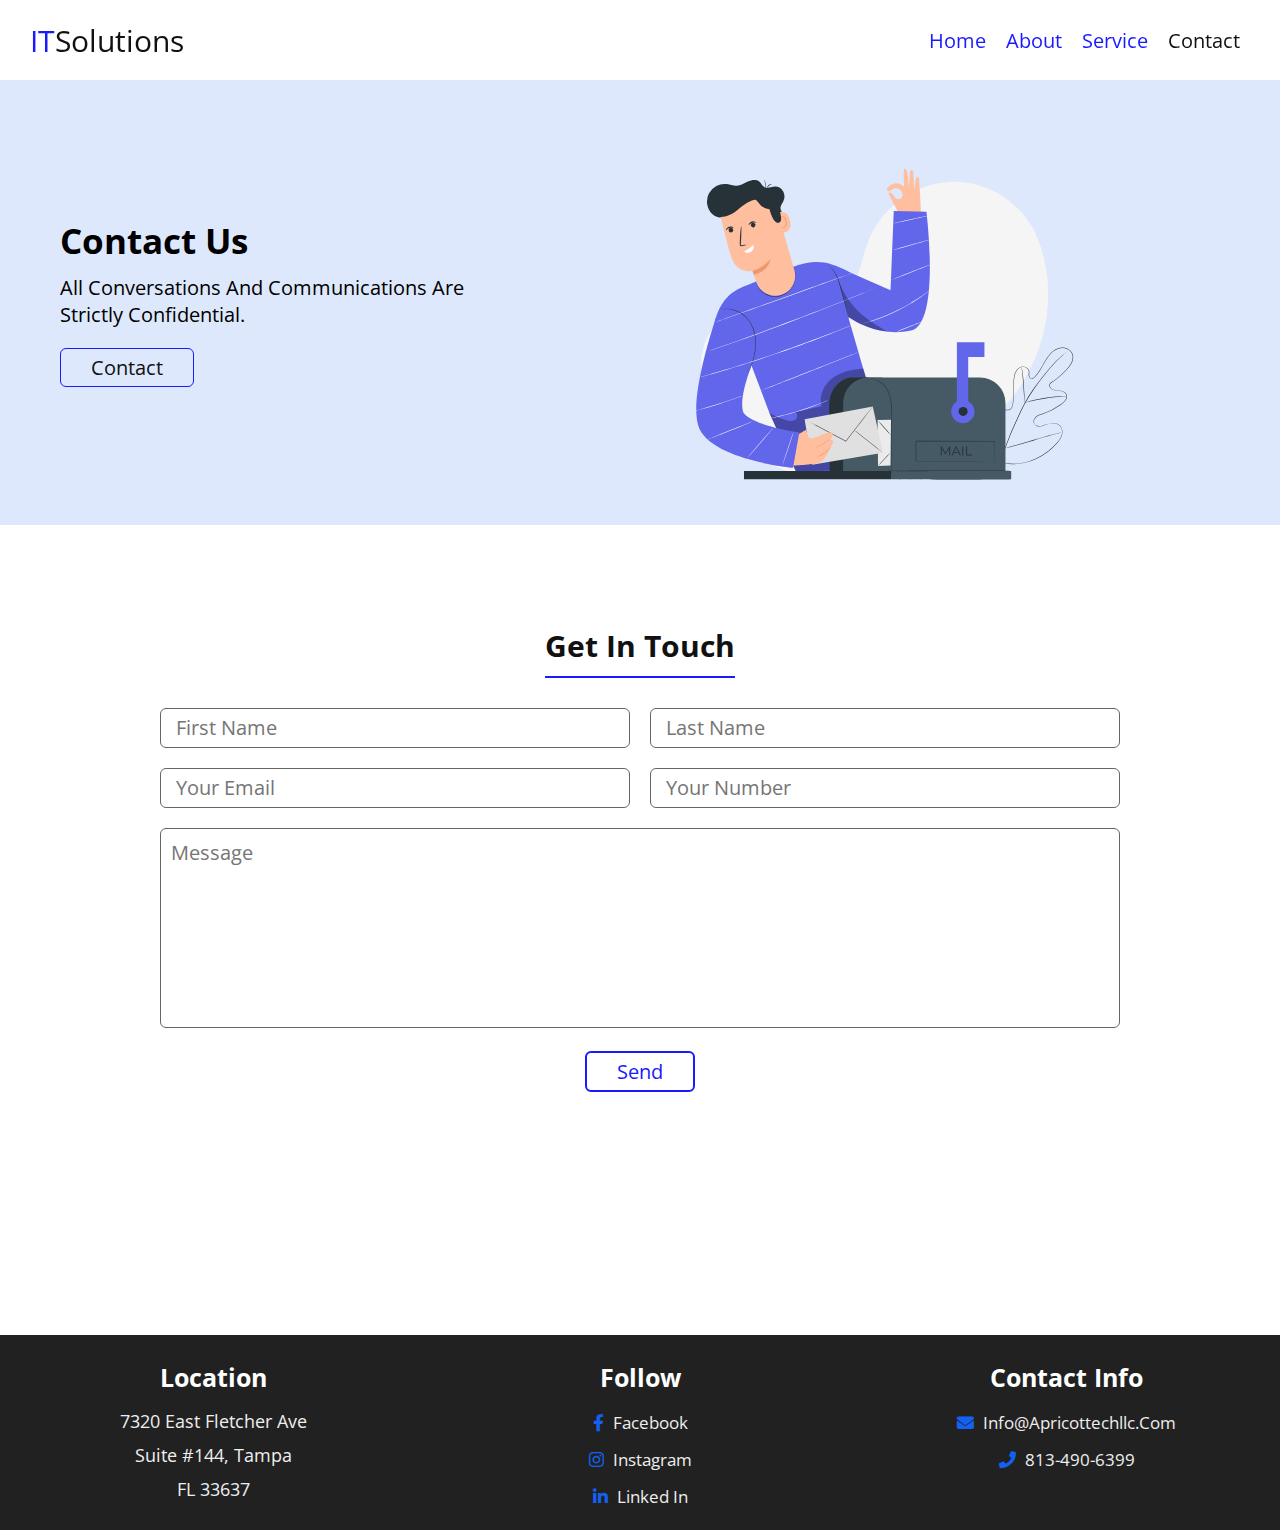
==== contact.html @ 90425633 "Add files via upload" ====
<!DOCTYPE html>
<html lang="en">

<head>
    <meta charset="UTF-8">
    <meta http-equiv="X-UA-Compatible" content="IE=edge">
    <meta name="viewport" content="width=device-width, initial-scale=1.0">

    <!-- font awesome cdn link  -->
    <link rel="stylesheet" href="https://cdnjs.cloudflare.com/ajax/libs/font-awesome/5.15.2/css/all.min.css">

    <!-- custom css -->
    <link rel="stylesheet" href="./assets/css/styles.css">

    <!-- font awesome cdn link -->
    <link rel="stylesheet" href="https://cdnjs.cloudflare.com/ajax/libs/font-awesome/5.15.2/css/all.min.css">

    <title>IT Solutions</title>
</head>

<body>

    <header>

        <a href="./index.html" class="logo"><span>IT</span>Solutions</a>

        <div id="menu" class="fas fa-bars"></div>

        <nav class="navbar">
            <ul>
                <li><a href="#home">home</a></li>
                <li><a href="#home">about</a></li>
                <li><a href="#home">service</a></li>
                <li><a class="active" href="#register">contact</a></li>
            </ul>
        </nav>

    </header>

    <!-- header section ends -->

    <!-- home section starts  -->

    <section class="home" id="home">

        <div class="hero">
            <div class="left">
                <h1>Contact Us</h1>
                <div class="sub">
                    <span>All conversations and communications are strictly confidential.</span> <br>
                    <a href="#contact"><button class="btn">contact</button></a>
                </div>
            </div>
        </div>

        <div class="hero-img">
            <img src="./assets/images/contact-img.svg" alt="IT Solutions" title="IT Solutions" />
        </div>

    </section>

    <section class="contact" id="contact">

        <h1 class="heading">Get in Touch</h1>

        <form action="">

            <div class="inputBox">
                <input type="text" placeholder="first name">
                <input type="text" placeholder="last name">
            </div>

            <div class="inputBox">
                <input type="email" placeholder="your email">
                <input type="number" placeholder="your number">
            </div>

            <textarea name="" id="" cols="30" rows="10" placeholder="message"></textarea>

            <input type="submit" class="btn" value="send">

        </form>

    </section>



    <!-- footer section -->
    <div class="footer">
        <div class="box-container">
            <div class="box">
                <h3>Location</h3>
                <a href="#">7320 East Fletcher Ave</a>
                <a href="#">Suite #144, Tampa</a>
                <a href="#">FL 33637</a>
            </div>


            <div class="box">
                <h3>Follow</h3>
                <p><i class="fab fa-facebook-f"></i> Facebook </p>
                <p><i class="fab fa-instagram"></i> Instagram</p>
                <p><i class="fab fa-linkedin-in"></i> Linked In</p>
            </div>

            <div class="box">
                <h3>Contact Info</h3>
                <p><i class="fas fa-envelope"></i> info@apricottechllc.com </p>
                <p><i class="fas fa-phone"></i> 813-490-6399</p>
            </div>




        </div>
    </div>

</body>

<!-- jquery cdn link  -->
<script src="https://cdnjs.cloudflare.com/ajax/libs/jquery/3.5.1/jquery.min.js"></script>


<script src="./assets/js/scripts.js"></script>

</html>
---- assets/css/styles.css ----
@import url('https://fonts.googleapis.com/css2?family=Open+Sans:wght@300;400;600&display=swap');

:root {
    /* --orange:#ff9f1a; */
    --primary: #1a1aff;
    --wt: #fff;
}

* {
    font-family: 'Open Sans', sans-serif;
    margin: 0;
    padding: 0;
    box-sizing: border-box;
    transition: all .2s linear;
    text-transform: capitalize;
    outline: none;
    text-decoration: none;
}

*::selection {
    background: var(--primary);
    color: var(--wt);
}

html {
    font-size: 62.5%;
    overflow-x: hidden;
}

.btn {
    cursor: pointer;
    border: .2rem solid var(--primary);
    color: var(--primary);
    background: none;
    padding: .5rem 3rem;
    margin-top: 1rem;
    position: relative;
    z-index: 0;
    font-size: 2rem;
}

.btn::before {
    content: '';
    position: absolute;
    top: 0;
    left: 0;
    height: 100%;
    width: 100%;
    background: var(--primary);
    z-index: -1;
    clip-path: circle(0% at 0% 0%);
    transition: .3s;
}

.btn:hover::before {
    clip-path: circle(100%);
}

.btn:hover {
    color: var(--wt);
}

.heading {
    display: inline-block;
    color: #333;
    margin: 2rem 0;
    padding: 1rem 0;
    padding-top: 8rem;
    font-size: 3rem;
    border-bottom: .2rem solid var(--primary);
}

header {
    width: 100%;
    display: flex;
    align-items: center;
    justify-content: space-between;
    position: fixed;
    top: 0;
    left: 0;
    z-index: 1000;
    padding: 2rem 3rem;
}

header .logo {
    font-size: 3rem;
    color: #111;
}

header .logo span {
    color: var(--primary);
}

header .navbar ul {
    list-style: none;
    display: flex;
    align-items: center;
    justify-content: space-between;
}

header .navbar ul li {
    margin: 0 1rem;
}

header .navbar ul li a {
    color: #111;
    font-size: 2rem;
}

header .navbar ul li a.active,
header .navbar ul li a:hover {
    color: var(--primary);
}

header #menu {
    font-size: 3rem;
    color: var(--primary);
    cursor: pointer;
    display: none;
}

header.header-active {
    background: var(--wt);
    box-shadow: 0 .1rem .3rem rgba(0, 0, 0, .3);
}

header.header-active .logo,
header.header-active .navbar a {
    color: #333;
}

/* Hero Section */

.home {
    display: flex;
    padding: 20px;
    align-items: center;
    justify-content: center;
    flex-flow: row;
    background-color: #a6c2f761;
    margin-top: 80px;
}

.home .btn {
    margin-top: 20px;
    color: #111;
    border: .1rem solid var(--primary);
    border-radius: 6px;
}

.home .btn:hover {
    color: var(--wt);
}

.home .hero {
    display: flex;
    align-items: center;
    justify-content: center;
    padding: 20px;
    flex-basis: 40%;
}

.home .hero .left {
    padding: 20px;
}

.home .hero h1 {
    font-size: 35px;
    margin-bottom: 10px;
}

.home .hero .sub span {
    font-size: 20px;
}

.home .hero-img {
    display: flex;
    align-items: center;
    justify-content: center;
    padding: 20px;
    flex-basis: 60%;
}

.hero-img img {
    width: 70%;
}

/* About Us */

.about .row {
    min-height: 100vh;
    display: flex;
    align-items: center;
    justify-content: center;
    flex-wrap: wrap;
    padding-top: 8rem;
}

.about .row .image {
    flex: 1 1 40rem;
    padding: 2rem;
}

.about .row .image img {
    height: 100%;
    width: 100%;
    object-fit: cover;
    border-radius: 10px;
}

.about .row .content {
    flex: 1 1 40rem;
    padding: 2rem;
}

.about .row .content h3 {
    color: #333;
    font-size: 4rem;
}

.about .row .content h4 {
    color: #333;
    font-size: 2rem;
}

.about .row .content p {
    color: #666;
    font-size: 1.7rem;
    padding: 1rem 0;
}

.about .row .content ul {
    list-style-type: circle;
}


/* Services Section */

.service {
    min-height: 100vh;
    text-align: center;
    padding: 40px;
}

.service .description p {
    font-size: 25px;
    padding-left: 45px;
    padding-right: 45px;
    text-align: center;
    margin: 20px;
    color: #666;
}

.service .box-container {
    display: flex;
    align-items: center;
    justify-content: center;
    flex-wrap: wrap;
}

.service .box-container .box {
    height: 29rem;
    width: 42rem;
    margin: 1.4rem;
    overflow: hidden;
    position: relative;
    cursor: pointer;
    border-radius: 8px;
}

.service .box-container .box img {
    height: 100%;
    width: 100%;
    object-fit: cover;
}

.service .box-container .box .info {
    height: 90%;
    width: 90%;
    position: absolute;
    top: 50%;
    left: 50%;
    transform: translate(-50%, -50%) scale(0);
    background: var(--wt);
    display: flex;
    align-items: center;
    justify-content: center;
    flex-flow: column;
}

.service .box-container .box:hover .info {
    transform: translate(-50%, -50%) scale(1);
}

.service .box-container .box .info h3 {
    font-size: 2.5rem;
    color: #333;
}

.service .box-container .box .info p {
    font-size: 1.2rem;
    color: #666;
    padding: 1rem 2rem;
}


/* testimonials css */

.testim .description p {
    font-size: 25px;
    padding-left: 45px;
    padding-right: 45px;
    text-align: center;
    margin: 20px;
    color: #666;
}




/* contact section */

.contact {
    min-height: 90vh;
    text-align: center;
    padding-bottom: 3rem;
}

.contact .heading {
    color: #111;
}

.contact form {
    width: 75%;
    margin: 0 auto;
}

.contact form .inputBox {
    display: flex;
    justify-content: space-between;
    flex-wrap: wrap;
}

.contact form .inputBox input,
textarea {
    height: 4rem;
    width: 49%;
    background: var(--wt);
    color: var(--wt);
    padding: 1rem 1.5rem;
    margin: 1rem 0;
    font-size: 2rem;
    border: .1rem solid #666;
    border-radius: 6px;
}

.contact form .inputBox input:focus,
textarea:focus {
    background: var(--wt);
    border: .2rem solid var(--primary);
    transition: all 1s ease-in-out;
}

.contact form textarea {
    height: 20rem;
    resize: none;
    padding: 1rem;
    width: 100%;
}

.contact form .btn {
    border-radius: 6px;
}

.contact form .btn:hover {
    background: var(--primary);
}



/* Footer Scetion */

.footer {
    background: rgb(33, 33, 33);
}

.footer .box-container {
    display: flex;
    justify-content: center;
    flex-wrap: wrap;
}

.footer .box-container .box {
    margin: 1.5rem;
    text-align: center;
    flex: 1 1 25rem;
}

.footer .box-container .heading-name h3 {
    font-size: 25px;
    color: #111;
}

.footer .box-container .box h3 {
    font-size: 2.5rem;
    color: #fff;
    padding: 1rem 0;
}

.footer .box-container .box p {
    font-size: 1.7rem;
    color: #eee;
    padding: .7rem 0;
}

.footer .box-container .box p i {
    padding-right: .5rem;
    color: #1261f3;
    cursor: pointer;
}

.footer .box-container .social p i {
    font-size: 20px;
    color: var(--wt);
    margin: 5px;
}

.footer .box-container .box a {
    font-size: 1.8rem;
    display: block;
    padding: .5rem 0;
    color: #eee;
}

.footer .box-container .box a:hover {
    text-decoration: underline;
}

.footer .credit {
    padding: 2rem 1rem;
    font-size: 2rem;
    color: #fff;
    background: #111;
    text-align: center;
    font-weight: normal;
    padding-bottom: 2rem;
}

.footer .credit a {
    color: #1261f3;
}








/* media queries  */

@media (max-width:768px) {

    html {
        font-size: 55%;
    }

    header #menu {
        display: block;
    }

    header .navbar {
        position: fixed;
        top: -100rem;
        left: 0;
        width: 100%;
        opacity: 0;
        background: var(--wt);
        border-top: .1rem solid rgba(0, 0, 0, .3);
    }

    header .navbar ul {
        flex-flow: column;
        padding: 2rem 0;
    }

    header .navbar ul li {
        margin: 1rem 0;
        text-align: center;
        width: 100%;
    }

    header .navbar ul li a {
        font-size: 2.5rem;
        color: #333;
        display: block;
    }

    header .navbar.nav-toggle {
        top: 8rem;
        opacity: 1;
    }

    .home {
        display: flex;
        flex-flow: column;
        background-color: #a6c2f761;
        margin-top: 90px;
    }

    .service .description p {
        font-size: 15px;
    }

    .testim .description p {
        font-size: 15px;
    }

}


@media (max-width:500px) {

    html {
        font-size: 50%;
    }

    .home h1 {
        font-size: 5rem;
    }

    .service {
        padding: 20px;
    }

}

@media (max-width:350px) {

    .service {
        padding: 10px;
    }

}






/* slider css */


.testim {
    min-height: 100vh;
    text-align: center;
    padding: 40px;
}

.testim .wrap {
    position: relative;
    width: 100%;
    max-width: 1020px;
    padding: 40px 20px;
    margin: auto;
}

.testim .arrow {
    display: block;
    position: absolute;
    color: #666;
    cursor: pointer;
    font-size: 2em;
    top: 50%;
    -webkit-transform: translateY(-50%);
    -ms-transform: translateY(-50%);
    -moz-transform: translateY(-50%);
    -o-transform: translateY(-50%);
    transform: translateY(-50%);
    -webkit-transition: all .3s ease-in-out;
    -ms-transition: all .3s ease-in-out;
    -moz-transition: all .3s ease-in-out;
    -o-transition: all .3s ease-in-out;
    transition: all .3s ease-in-out;
    padding: 5px;
    z-index: 22222222;
}

.testim .arrow:before {
    cursor: pointer;
}

.testim .arrow:hover {
    color: #0e36ea;
}


.testim .arrow.left {
    left: 10px;
}

.testim .arrow.right {
    right: 10px;
}

.testim .dots {
    text-align: center;
    position: absolute;
    width: 100%;
    bottom: 60px;
    left: 0;
    display: block;
    z-index: 3333;
    height: 12px;
}

.testim .dots .dot {
    list-style-type: none;
    display: inline-block;
    width: 12px;
    height: 12px;
    border-radius: 50%;
    border: 1px solid #666;
    margin: 0 10px;
    cursor: pointer;
    -webkit-transition: all .5s ease-in-out;
    -ms-transition: all .5s ease-in-out;
    -moz-transition: all .5s ease-in-out;
    -o-transition: all .5s ease-in-out;
    transition: all .5s ease-in-out;
    position: relative;
}

.testim .dots .dot.active,
.testim .dots .dot:hover {
    background: var(--primary);
    border-color: var(--primary);
}

.testim .dots .dot.active {
    -webkit-animation: testim-scale .5s ease-in-out forwards;
    -moz-animation: testim-scale .5s ease-in-out forwards;
    -ms-animation: testim-scale .5s ease-in-out forwards;
    -o-animation: testim-scale .5s ease-in-out forwards;
    animation: testim-scale .5s ease-in-out forwards;
}

.testim .cont {
    position: relative;
    overflow: hidden;
}

.testim .cont>div {
    text-align: center;
    position: absolute;
    top: 0;
    left: 0;
    padding: 0 0 70px 0;
    opacity: 0;
}

.testim .cont>div.inactive {
    opacity: 1;
}


.testim .cont>div.active {
    position: relative;
    opacity: 1;
}


.testim .cont div .img img {
    display: block;
    width: 100px;
    height: 100px;
    margin: auto;
    border-radius: 50%;
}

.testim .cont div h2 {
    color: var(--primary);
    font-size: 2em;
    margin: 15px 0;
}

.testim .cont div p {
    font-size: 1.4em;
    color: #333;
    width: 80%;
    margin: auto;
}

.testim .cont div.active .img img {
    -webkit-animation: testim-show .5s ease-in-out forwards;
    -moz-animation: testim-show .5s ease-in-out forwards;
    -ms-animation: testim-show .5s ease-in-out forwards;
    -o-animation: testim-show .5s ease-in-out forwards;
    animation: testim-show .5s ease-in-out forwards;
}

.testim .cont div.active h2 {
    -webkit-animation: testim-content-in .4s ease-in-out forwards;
    -moz-animation: testim-content-in .4s ease-in-out forwards;
    -ms-animation: testim-content-in .4s ease-in-out forwards;
    -o-animation: testim-content-in .4s ease-in-out forwards;
    animation: testim-content-in .4s ease-in-out forwards;
}

.testim .cont div.active p {
    -webkit-animation: testim-content-in .5s ease-in-out forwards;
    -moz-animation: testim-content-in .5s ease-in-out forwards;
    -ms-animation: testim-content-in .5s ease-in-out forwards;
    -o-animation: testim-content-in .5s ease-in-out forwards;
    animation: testim-content-in .5s ease-in-out forwards;
}

.testim .cont div.inactive .img img {
    -webkit-animation: testim-hide .5s ease-in-out forwards;
    -moz-animation: testim-hide .5s ease-in-out forwards;
    -ms-animation: testim-hide .5s ease-in-out forwards;
    -o-animation: testim-hide .5s ease-in-out forwards;
    animation: testim-hide .5s ease-in-out forwards;
}

.testim .cont div.inactive h2 {
    -webkit-animation: testim-content-out .4s ease-in-out forwards;
    -moz-animation: testim-content-out .4s ease-in-out forwards;
    -ms-animation: testim-content-out .4s ease-in-out forwards;
    -o-animation: testim-content-out .4s ease-in-out forwards;
    animation: testim-content-out .4s ease-in-out forwards;
}

.testim .cont div.inactive p {
    -webkit-animation: testim-content-out .5s ease-in-out forwards;
    -moz-animation: testim-content-out .5s ease-in-out forwards;
    -ms-animation: testim-content-out .5s ease-in-out forwards;
    -o-animation: testim-content-out .5s ease-in-out forwards;
    animation: testim-content-out .5s ease-in-out forwards;
}

@-webkit-keyframes testim-scale {
    0% {
        -webkit-box-shadow: 0px 0px 0px 0px #eee;
        box-shadow: 0px 0px 0px 0px #eee;
    }

    35% {
        -webkit-box-shadow: 0px 0px 10px 5px #eee;
        box-shadow: 0px 0px 10px 5px #eee;
    }

    70% {
        -webkit-box-shadow: 0px 0px 10px 5px #0e54ea;
        box-shadow: 0px 0px 10px 5px #0e54ea;
    }

    100% {
        -webkit-box-shadow: 0px 0px 0px 0px #0e54ea;
        box-shadow: 0px 0px 0px 0px #0e54ea;
    }
}

@-moz-keyframes testim-scale {
    0% {
        -moz-box-shadow: 0px 0px 0px 0px #eee;
        box-shadow: 0px 0px 0px 0px #eee;
    }

    35% {
        -moz-box-shadow: 0px 0px 10px 5px #eee;
        box-shadow: 0px 0px 10px 5px #eee;
    }

    70% {
        -moz-box-shadow: 0px 0px 10px 5px #0e54ea;
        box-shadow: 0px 0px 10px 5px #0e54ea;
    }

    100% {
        -moz-box-shadow: 0px 0px 0px 0px #0e54ea;
        box-shadow: 0px 0px 0px 0px #0e54ea;
    }
}

@-ms-keyframes testim-scale {
    0% {
        -ms-box-shadow: 0px 0px 0px 0px #eee;
        box-shadow: 0px 0px 0px 0px #eee;
    }

    35% {
        -ms-box-shadow: 0px 0px 10px 5px #eee;
        box-shadow: 0px 0px 10px 5px #eee;
    }

    70% {
        -ms-box-shadow: 0px 0px 10px 5px #0e54ea;
        box-shadow: 0px 0px 10px 5px #0e54ea;
    }

    100% {
        -ms-box-shadow: 0px 0px 0px 0px #0e54ea;
        box-shadow: 0px 0px 0px 0px #0e54ea;
    }
}

@-o-keyframes testim-scale {
    0% {
        -o-box-shadow: 0px 0px 0px 0px #eee;
        box-shadow: 0px 0px 0px 0px #eee;
    }

    35% {
        -o-box-shadow: 0px 0px 10px 5px #eee;
        box-shadow: 0px 0px 10px 5px #eee;
    }

    70% {
        -o-box-shadow: 0px 0px 10px 5px #0e54ea;
        box-shadow: 0px 0px 10px 5px #0e54ea;
    }

    100% {
        -o-box-shadow: 0px 0px 0px 0px #0e54ea;
        box-shadow: 0px 0px 0px 0px #0e54ea;
    }
}

@keyframes testim-scale {
    0% {
        box-shadow: 0px 0px 0px 0px #eee;
    }

    35% {
        box-shadow: 0px 0px 10px 5px #eee;
    }

    70% {
        box-shadow: 0px 0px 10px 5px #0e54ea;
    }

    100% {
        box-shadow: 0px 0px 0px 0px #0e54ea;
    }
}

@-webkit-keyframes testim-content-in {
    from {
        opacity: 0;
        -webkit-transform: translateY(100%);
        transform: translateY(100%);
    }

    to {
        opacity: 1;
        -webkit-transform: translateY(0);
        transform: translateY(0);
    }
}

@-moz-keyframes testim-content-in {
    from {
        opacity: 0;
        -moz-transform: translateY(100%);
        transform: translateY(100%);
    }

    to {
        opacity: 1;
        -moz-transform: translateY(0);
        transform: translateY(0);
    }
}

@-ms-keyframes testim-content-in {
    from {
        opacity: 0;
        -ms-transform: translateY(100%);
        transform: translateY(100%);
    }

    to {
        opacity: 1;
        -ms-transform: translateY(0);
        transform: translateY(0);
    }
}

@-o-keyframes testim-content-in {
    from {
        opacity: 0;
        -o-transform: translateY(100%);
        transform: translateY(100%);
    }

    to {
        opacity: 1;
        -o-transform: translateY(0);
        transform: translateY(0);
    }
}

@keyframes testim-content-in {
    from {
        opacity: 0;
        transform: translateY(100%);
    }

    to {
        opacity: 1;
        transform: translateY(0);
    }
}

@-webkit-keyframes testim-content-out {
    from {
        opacity: 1;
        -webkit-transform: translateY(0);
        transform: translateY(0);
    }

    to {
        opacity: 0;
        -webkit-transform: translateY(-100%);
        transform: translateY(-100%);
    }
}

@-moz-keyframes testim-content-out {
    from {
        opacity: 1;
        -moz-transform: translateY(0);
        transform: translateY(0);
    }

    to {
        opacity: 0;
        -moz-transform: translateY(-100%);
        transform: translateY(-100%);
    }
}

@-ms-keyframes testim-content-out {
    from {
        opacity: 1;
        -ms-transform: translateY(0);
        transform: translateY(0);
    }

    to {
        opacity: 0;
        -ms-transform: translateY(-100%);
        transform: translateY(-100%);
    }
}

@-o-keyframes testim-content-out {
    from {
        opacity: 1;
        -o-transform: translateY(0);
        transform: translateY(0);
    }

    to {
        opacity: 0;
        transform: translateY(-100%);
        transform: translateY(-100%);
    }
}

@keyframes testim-content-out {
    from {
        opacity: 1;
        transform: translateY(0);
    }

    to {
        opacity: 0;
        transform: translateY(-100%);
    }
}

@-webkit-keyframes testim-show {
    from {
        opacity: 0;
        -webkit-transform: scale(0);
        transform: scale(0);
    }

    to {
        opacity: 1;
        -webkit-transform: scale(1);
        transform: scale(1);
    }
}

@-moz-keyframes testim-show {
    from {
        opacity: 0;
        -moz-transform: scale(0);
        transform: scale(0);
    }

    to {
        opacity: 1;
        -moz-transform: scale(1);
        transform: scale(1);
    }
}

@-ms-keyframes testim-show {
    from {
        opacity: 0;
        -ms-transform: scale(0);
        transform: scale(0);
    }

    to {
        opacity: 1;
        -ms-transform: scale(1);
        transform: scale(1);
    }
}

@-o-keyframes testim-show {
    from {
        opacity: 0;
        -o-transform: scale(0);
        transform: scale(0);
    }

    to {
        opacity: 1;
        -o-transform: scale(1);
        transform: scale(1);
    }
}

@keyframes testim-show {
    from {
        opacity: 0;
        transform: scale(0);
    }

    to {
        opacity: 1;
        transform: scale(1);
    }
}

@-webkit-keyframes testim-hide {
    from {
        opacity: 1;
        -webkit-transform: scale(1);
        transform: scale(1);
    }

    to {
        opacity: 0;
        -webkit-transform: scale(0);
        transform: scale(0);
    }
}

@-moz-keyframes testim-hide {
    from {
        opacity: 1;
        -moz-transform: scale(1);
        transform: scale(1);
    }

    to {
        opacity: 0;
        -moz-transform: scale(0);
        transform: scale(0);
    }
}

@-ms-keyframes testim-hide {
    from {
        opacity: 1;
        -ms-transform: scale(1);
        transform: scale(1);
    }

    to {
        opacity: 0;
        -ms-transform: scale(0);
        transform: scale(0);
    }
}

@-o-keyframes testim-hide {
    from {
        opacity: 1;
        -o-transform: scale(1);
        transform: scale(1);
    }

    to {
        opacity: 0;
        -o-transform: scale(0);
        transform: scale(0);
    }
}

@keyframes testim-hide {
    from {
        opacity: 1;
        transform: scale(1);
    }

    to {
        opacity: 0;
        transform: scale(0);
    }
}

@media all and (max-width: 300px) {
    body {
        font-size: 14px;
    }
}

@media all and (max-width: 500px) {
    .testim .arrow {
        font-size: 1.5em;
    }

    .testim .cont div p {
        line-height: 25px;
    }

}
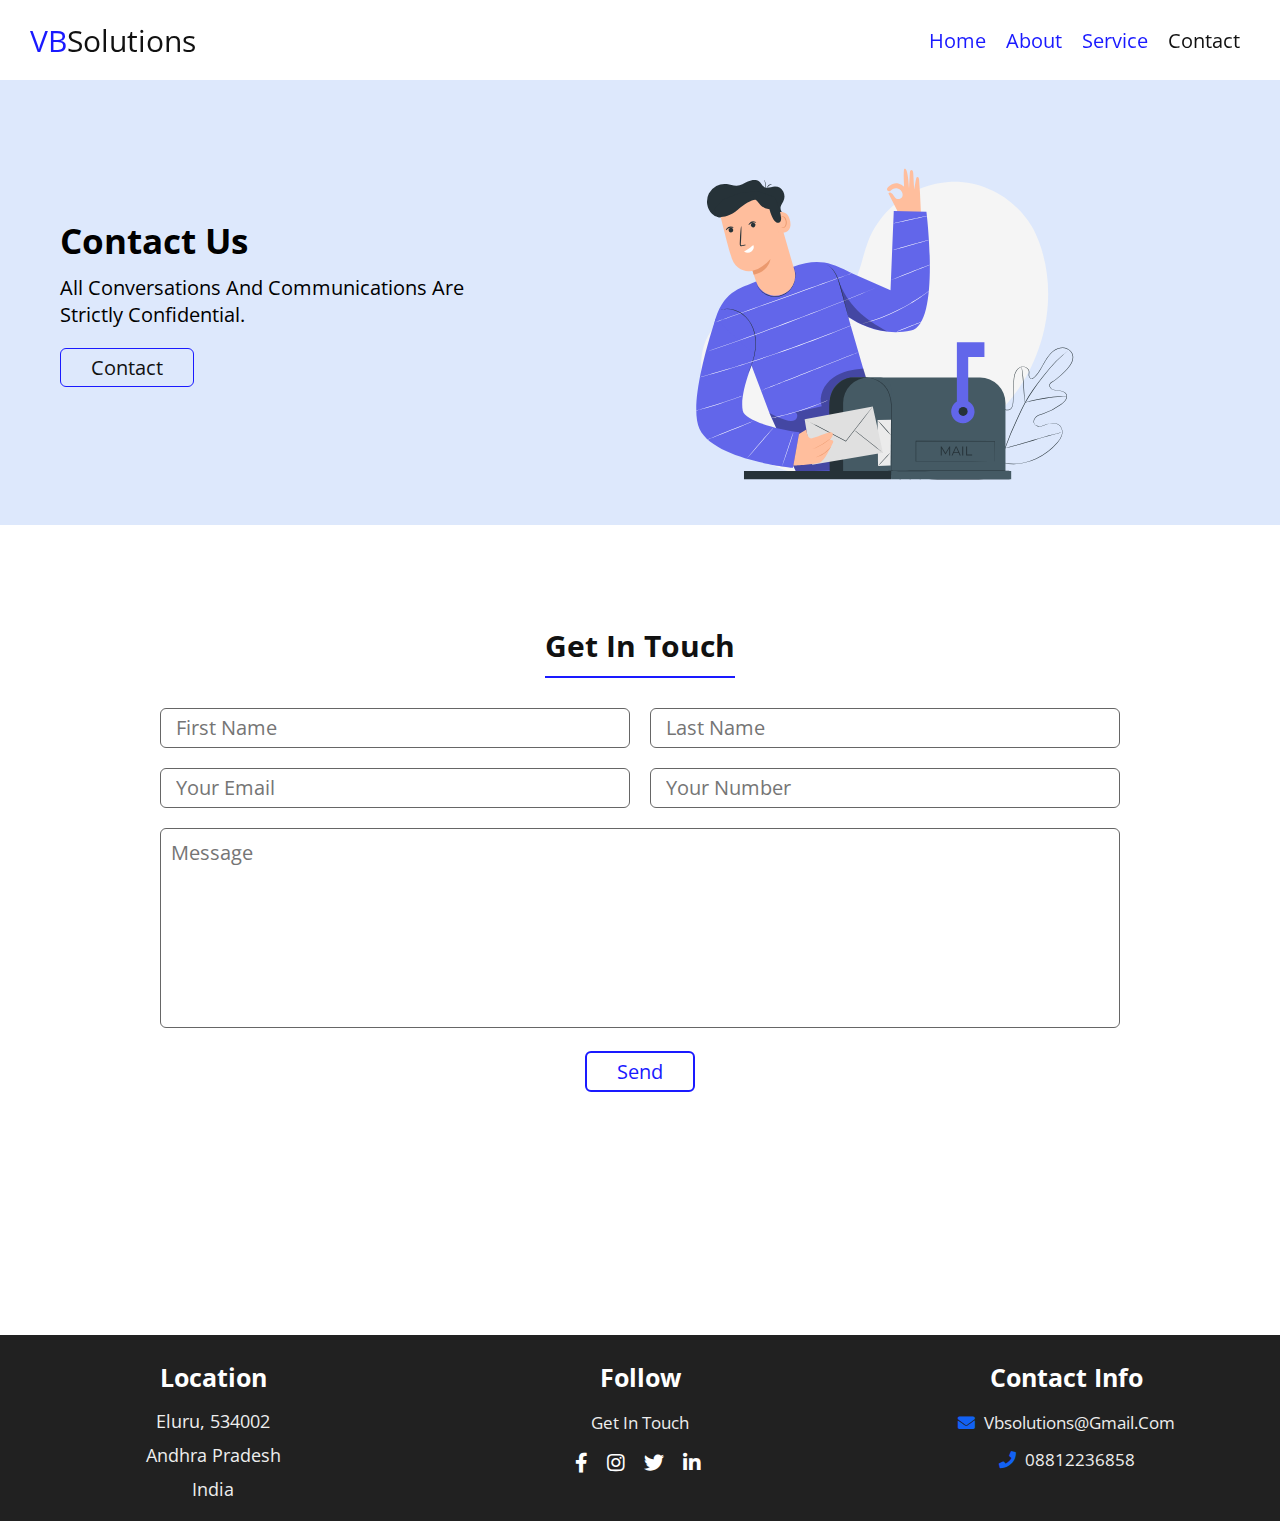
==== commit 09c22d0a: "Update contact.html" ====
--- a/contact.html
+++ b/contact.html
@@ -15,14 +15,14 @@
     <!-- font awesome cdn link -->
     <link rel="stylesheet" href="https://cdnjs.cloudflare.com/ajax/libs/font-awesome/5.15.2/css/all.min.css">
 
-    <title>IT Solutions</title>
+    <title>VB Solutions</title>
 </head>
 
 <body>
 
     <header>
 
-        <a href="./index.html" class="logo"><span>IT</span>Solutions</a>
+        <a href="./index.html" class="logo"><span>VB</span>Solutions</a>
 
         <div id="menu" class="fas fa-bars"></div>
 
@@ -90,23 +90,24 @@
         <div class="box-container">
             <div class="box">
                 <h3>Location</h3>
-                <a href="#">7320 East Fletcher Ave</a>
-                <a href="#">Suite #144, Tampa</a>
-                <a href="#">FL 33637</a>
+                <a href="#">Eluru, 534002</a>
+                <a href="#">Andhra Pradesh</a>
+                <a href="#">India</a>
             </div>
 
 
-            <div class="box">
+            <div class="box social">
                 <h3>Follow</h3>
-                <p><i class="fab fa-facebook-f"></i> Facebook </p>
-                <p><i class="fab fa-instagram"></i> Instagram</p>
-                <p><i class="fab fa-linkedin-in"></i> Linked In</p>
+                <p> Get in Touch </p>
+                <p><i class="fab fa-facebook-f"></i> <i class="fab fa-instagram"></i> <i class="fab fa-twitter"></i> <i
+                        class="fab fa-linkedin-in"></i></p>
+
             </div>
 
             <div class="box">
                 <h3>Contact Info</h3>
-                <p><i class="fas fa-envelope"></i> info@apricottechllc.com </p>
-                <p><i class="fas fa-phone"></i> 813-490-6399</p>
+                <p><i class="fas fa-envelope"></i> vbsolutions@gmail.com </p>
+                <p><i class="fas fa-phone"></i> 08812236858</p>
             </div>
 
 
@@ -123,4 +124,4 @@
 
 <script src="./assets/js/scripts.js"></script>
 
-</html>+</html>
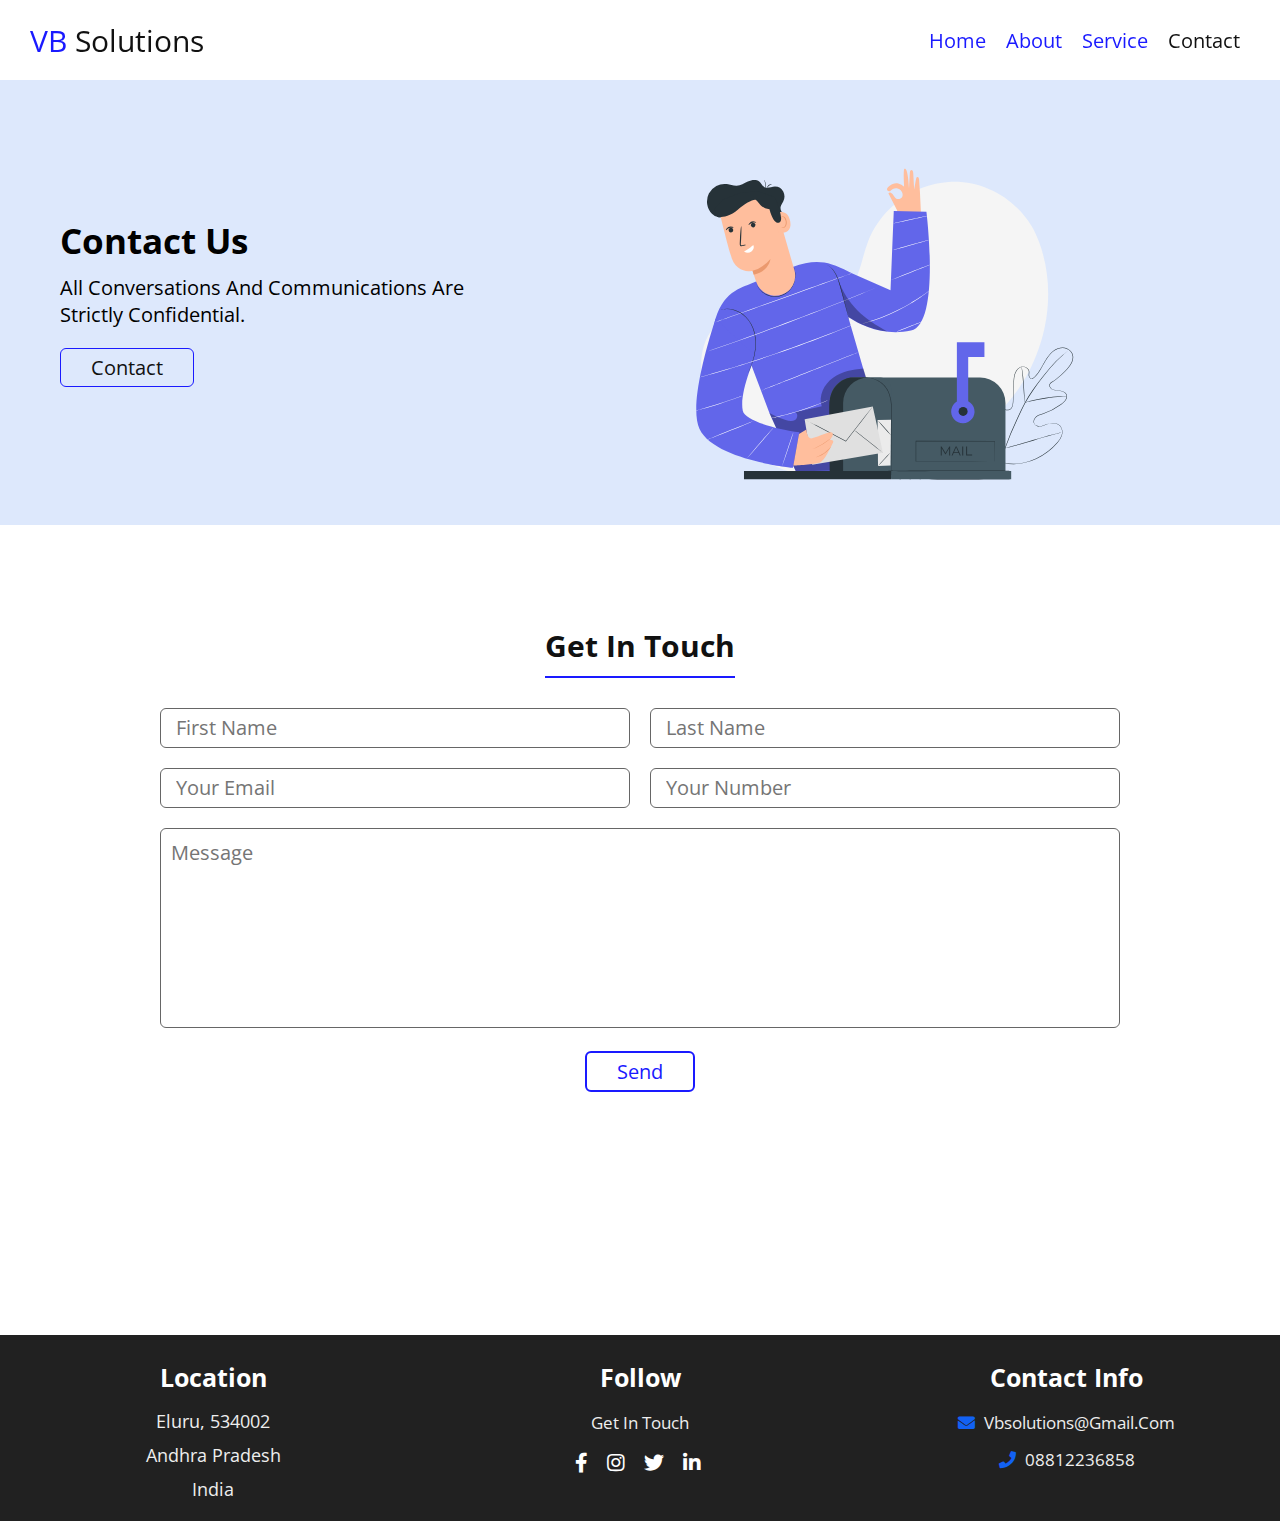
==== commit 5fcc7220: "Update contact.html" ====
--- a/contact.html
+++ b/contact.html
@@ -22,7 +22,7 @@
 
     <header>
 
-        <a href="./index.html" class="logo"><span>VB</span>Solutions</a>
+        <a href="./index.html" class="logo"><span>VB</span> Solutions</a>
 
         <div id="menu" class="fas fa-bars"></div>
 
